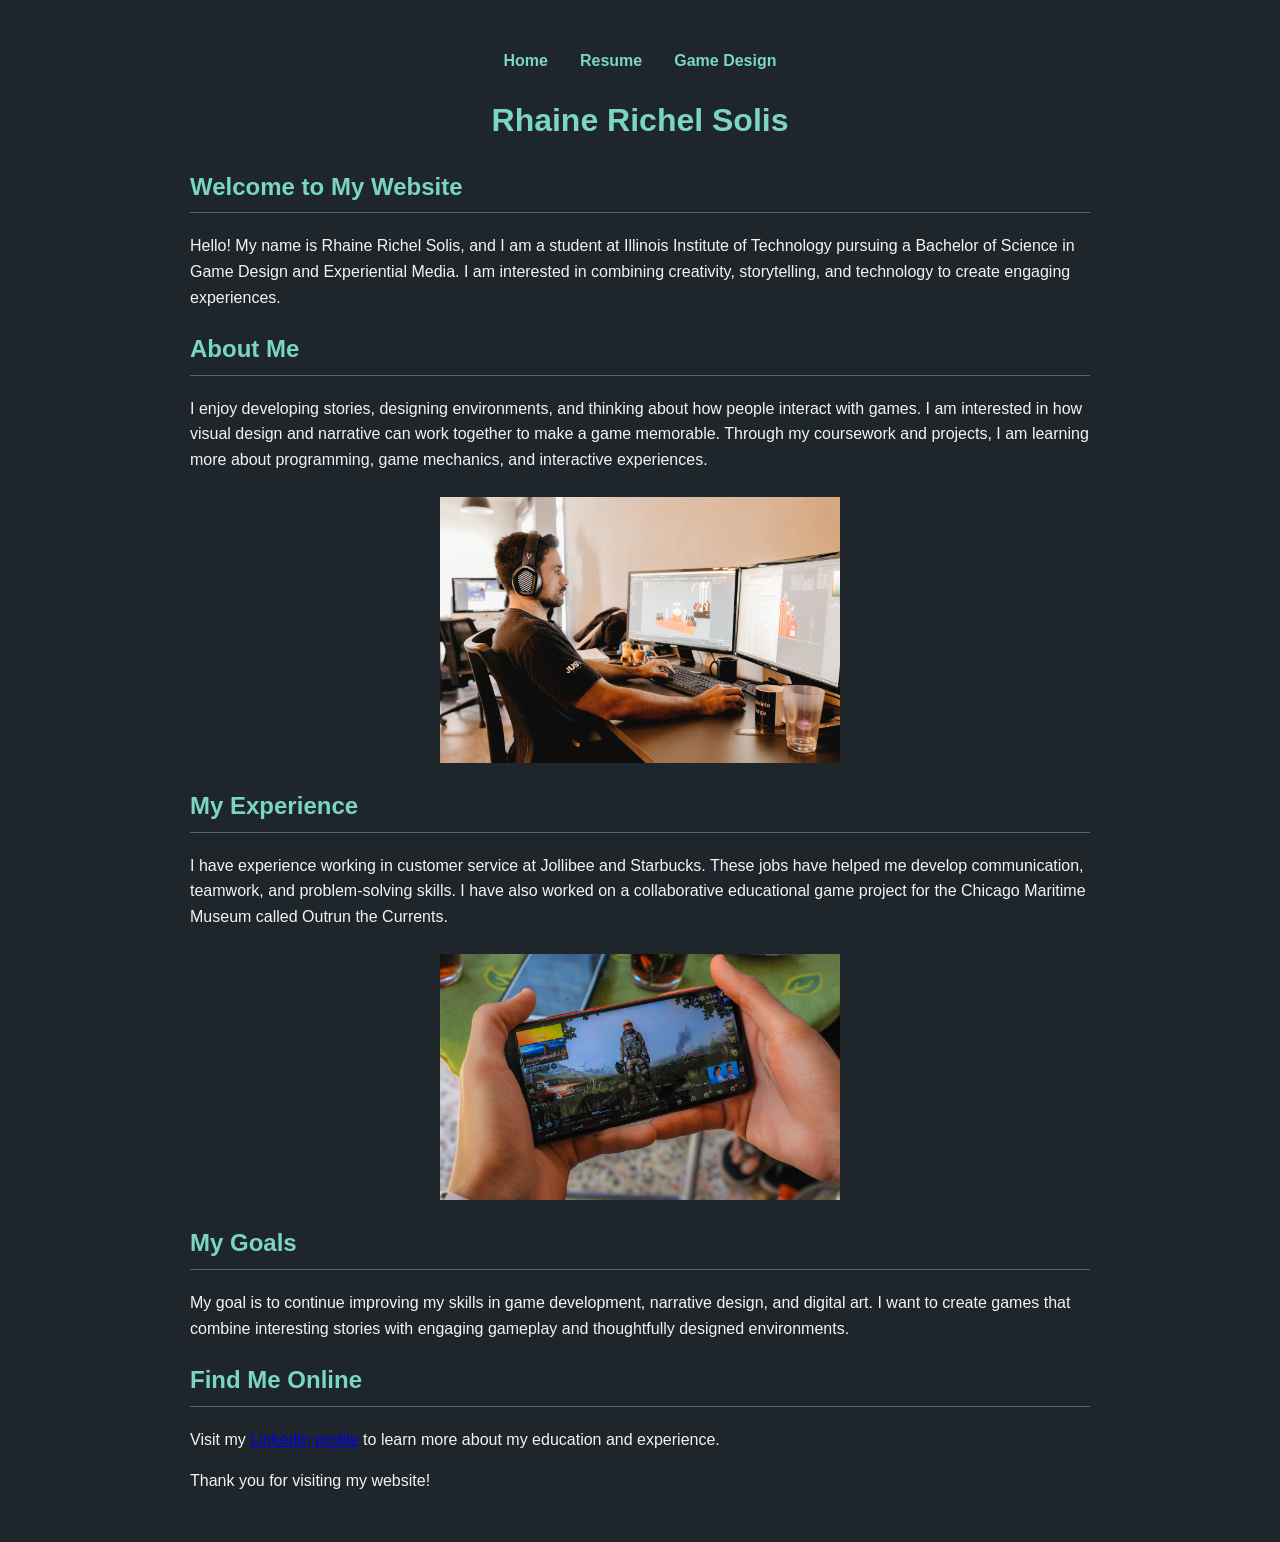
==== index.html @ dd607434 "Add files via upload" ====
<!DOCTYPE html>
<html lang="en">
  <head>
    <meta charset="UTF-8">
    <title>Rhaine Richel Solis - Home</title>
    <link rel="stylesheet" href="styles.css">
  </head>
  <body>
<nav>
  <ul>
    <li><a href="index.html">Home</a></li>
    <li><a href="resume.html">Resume</a></li>
    <li><a href="page3.html">Game Design</a></li>
  </ul>
</nav>

    <h1>Rhaine Richel Solis</h1>

    <h2>Welcome to My Website</h2>
    <p>Hello! My name is Rhaine Richel Solis, and I am a student at Illinois Institute of Technology pursuing a Bachelor of Science in Game Design and Experiential Media. I am interested in combining creativity, storytelling, and technology to create engaging experiences.</p>

    <h2>About Me</h2>
    <p>I enjoy developing stories, designing environments, and thinking about how people interact with games. I am interested in how visual design and narrative can work together to make a game memorable. Through my coursework and projects, I am learning more about programming, game mechanics, and interactive experiences.</p>

    <img src="images/game-design.jpg" alt="Game design workspace" width="400">

    <h2>My Experience</h2>
    <p>I have experience working in customer service at Jollibee and Starbucks. These jobs have helped me develop communication, teamwork, and problem-solving skills. I have also worked on a collaborative educational game project for the Chicago Maritime Museum called Outrun the Currents.</p>

    <img src="images/game-project.jpg" alt="Video game environment" width="400">

    <h2>My Goals</h2>
    <p>My goal is to continue improving my skills in game development, narrative design, and digital art. I want to create games that combine interesting stories with engaging gameplay and thoughtfully designed environments.</p>

    <h2>Find Me Online</h2>
    <p>Visit my <a href="https://www.linkedin.com/in/rhaine-richel-solis-195383383/">LinkedIn profile</a> to learn more about my education and experience.</p>

    <p>Thank you for visiting my website!</p>
  </body>
</html>
---- styles.css ----
/* overall page appearance */
body {
  font-family: Arial, Helvetica, sans-serif;
  background-color: #1e252b;
  color: #f2f4f5;
  line-height: 1.6;
  margin: 0 auto;
  padding: 2rem;
  max-width: 900px;
}

/* the main headings */
h1 {
  color: #79d6c5;
  text-align: center;
}

/* section heading */
h2 {
  color: #79d6c5;
  border-bottom: 1px solid #52666b;
  padding-bottom: 0.4rem;
}

/* navigation */
nav ul {
  list-style: none;
  display: flex;
  justify-content: center;
  gap: 2rem;
  padding: 0;
}

/* navigation links */
nav a {
  color: #79d6c5;
  text-decoration: none;
  font-weight: bold;
}

/* links hovered */
nav a:hover {
  color: #ffffff;
  text-decoration: underline;
}

/* img and video */
img,
video {
  max-width: 100%;
  height: auto;
  display: block;
  margin: 1.5rem auto;
}
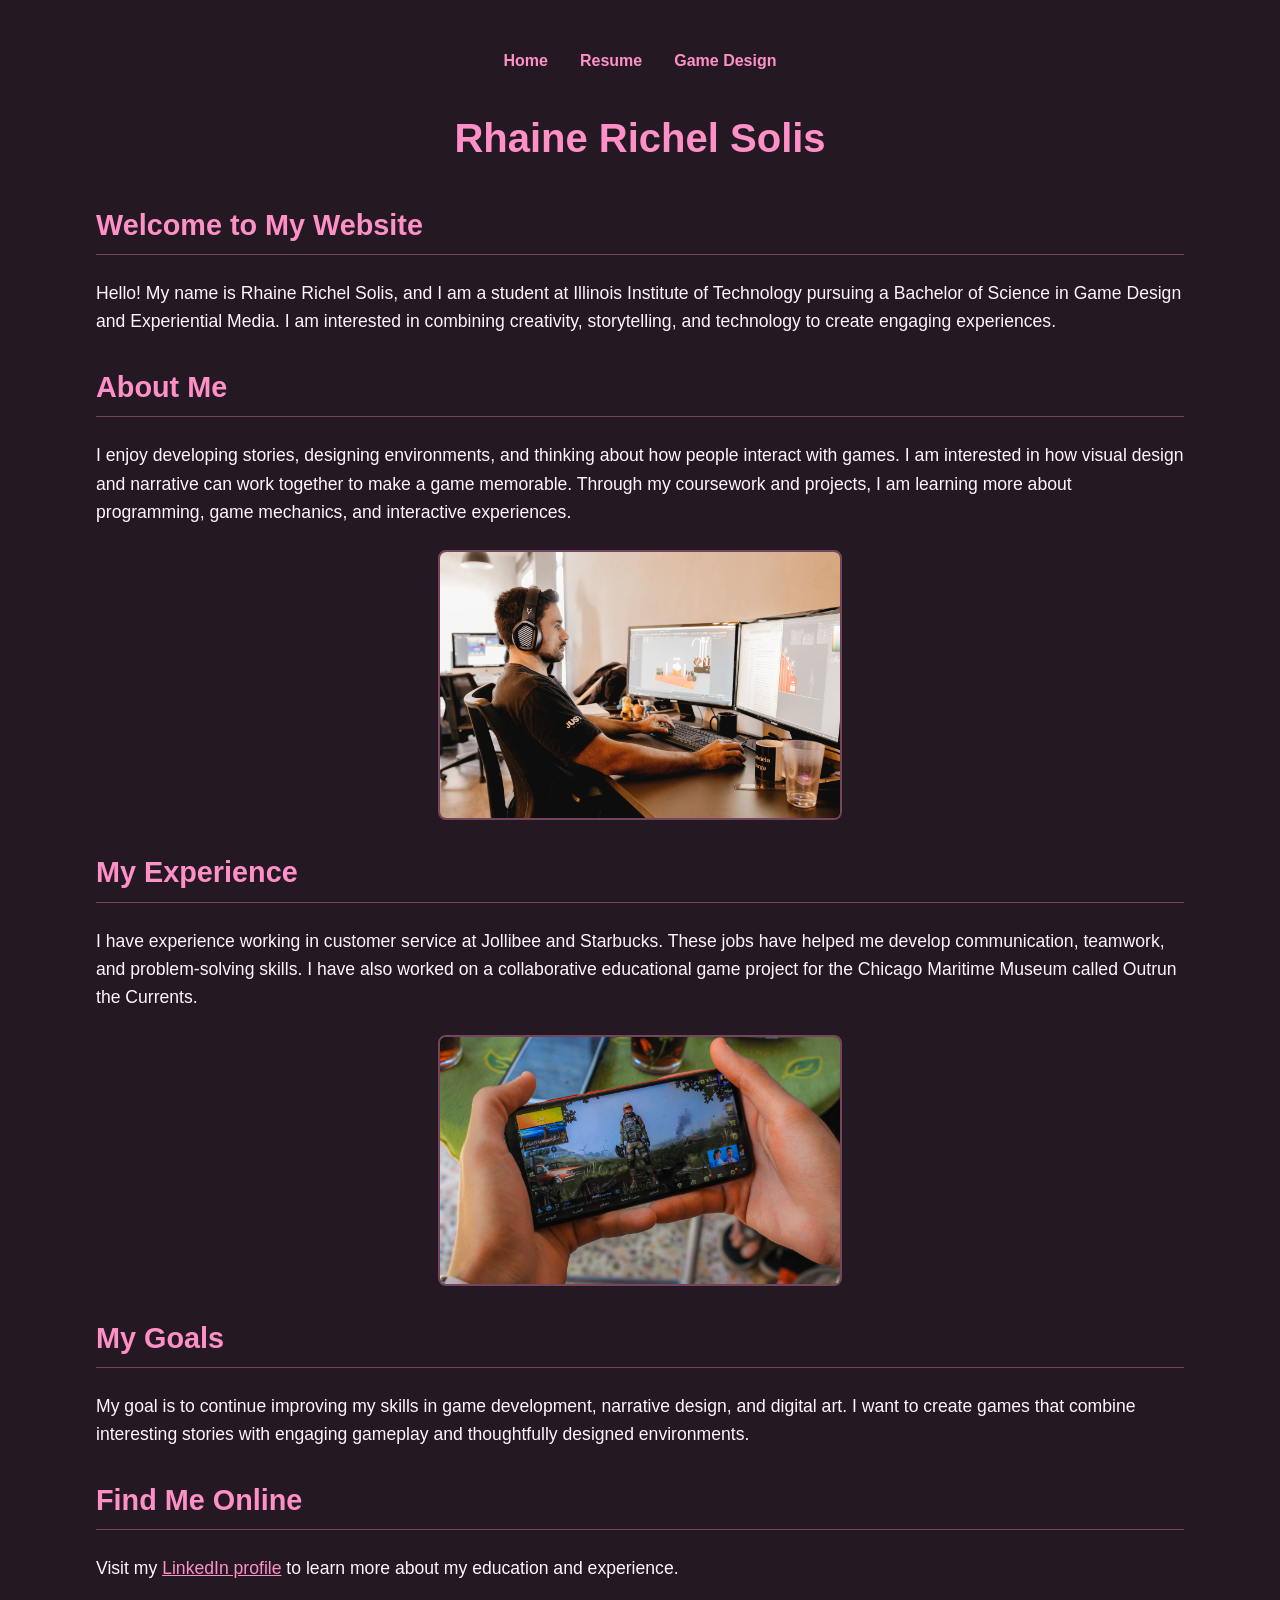
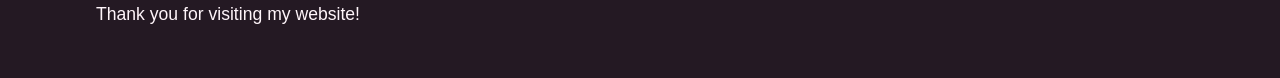
==== commit 3cbd6f3b: "Refactor index.html structure and add body class Updated HTML structure and added a class to the bod" ====
--- a/index.html
+++ b/index.html
@@ -5,7 +5,7 @@
     <title>Rhaine Richel Solis - Home</title>
     <link rel="stylesheet" href="styles.css">
   </head>
-  <body>
+<body class="page-home">
 <nav>
   <ul>
     <li><a href="index.html">Home</a></li>
--- a/styles.css
+++ b/styles.css
@@ -1,55 +1,168 @@
-
-/* overall page appearance */
-body {
-  font-family: Arial, Helvetica, sans-serif;
-  background-color: #1e252b;
-  color: #f2f4f5;
-  line-height: 1.6;
-  margin: 0 auto;
-  padding: 2rem;
-  max-width: 900px;
-}
-
-/* the main headings */
-h1 {
-  color: #79d6c5;
-  text-align: center;
-}
-
-/* section heading */
-h2 {
-  color: #79d6c5;
-  border-bottom: 1px solid #52666b;
-  padding-bottom: 0.4rem;
-}
-
-/* navigation */
+/* shared navigation style */
 nav ul {
   list-style: none;
   display: flex;
   justify-content: center;
   gap: 2rem;
   padding: 0;
+  margin: 1rem 0 2rem;
 }
 
-/* navigation links */
+/* shared navigation links */
 nav a {
-  color: #79d6c5;
+  color: #FF8FC7;
   text-decoration: none;
   font-weight: bold;
 }
 
-/* links hovered */
 nav a:hover {
-  color: #ffffff;
+  color: #FFD6E9;
   text-decoration: underline;
 }
 
-/* img and video */
+/* shared img and video style */
 img,
 video {
+  display: block;
   max-width: 100%;
   height: auto;
-  display: block;
   margin: 1.5rem auto;
 }
+
+/* shared heading style */
+h1,
+h2 {
+  color: #FF8FC7;
+}
+
+h1 {
+  text-align: center;
+}
+
+h2 {
+  border-bottom: 1px solid #75445F;
+  padding-bottom: 0.4rem;
+}
+
+/* shared link style */
+a {
+  color: #FF8FC7;
+}
+
+a:hover {
+  color: #FFD6E9;
+}
+
+/* shared page appearance */
+body {
+  font-family: Arial, Helvetica, sans-serif;
+  background-color: #241923;
+  color: #FFF5FA;
+  line-height: 1.6;
+  margin: 0 auto;
+  padding: 2rem;
+}
+
+/* home page */
+
+/* Fluid page width */
+body.page-home {
+  width: 90%;
+  max-width: 68rem;
+}
+
+/* home page title */
+body.page-home h1 {
+  font-size: 2.5rem;
+  margin-bottom: 2rem;
+}
+
+/* home page section headings */
+body.page-home h2 {
+  font-size: 1.8rem;
+  margin-top: 1.8rem;
+}
+
+/* home page paragraphs */
+body.page-home p {
+  font-size: 1.1rem;
+}
+
+/* home page images */
+body.page-home img {
+  width: 25rem;
+  border: 2px solid #75445F;
+  border-radius: 0.5rem;
+}
+
+/* resume page */
+
+/*fixedwidth resume layout */
+body.page-resume {
+  width: 900px;
+  max-width: none;
+  margin: 0 auto;
+}
+
+/* resume title */
+body.page-resume h1 {
+  font-size: 2.2rem;
+  border-bottom: 2px solid #FF8FC7;
+  padding-bottom: 1rem;
+}
+
+/* resume section headings */
+body.page-resume h2 {
+  font-size: 1.5rem;
+  margin-top: 1.5rem;
+}
+
+/* resume job and education headings */
+body.page-resume h3 {
+  color: #FFD6E9;
+  margin-bottom: 0.2rem;
+}
+
+/* resume lists */
+body.page-resume li {
+  margin-bottom: 0.4rem;
+}
+
+/* game design page */
+
+/* fluid game design layout */
+body.page-game-design {
+  width: 90%;
+  max-width: 68rem;
+}
+
+/* game design main heading */
+body.page-game-design h1 {
+  font-size: 2.4rem;
+  margin-bottom: 2rem;
+}
+
+/* game design section headings */
+body.page-game-design h2 {
+  font-size: 1.7rem;
+  margin-top: 1.8rem;
+}
+
+/* game design paragraphs */
+body.page-game-design p {
+  font-size: 1.1rem;
+}
+
+/* game design video */
+body.page-game-design video {
+  width: 35rem;
+  border: 2px solid #75445F;
+  border-radius: 0.5rem;
+}
+
+/* game design images */
+body.page-game-design img {
+  width: 25rem;
+  border: 2px solid #75445F;
+  border-radius: 0.5rem;
+}
